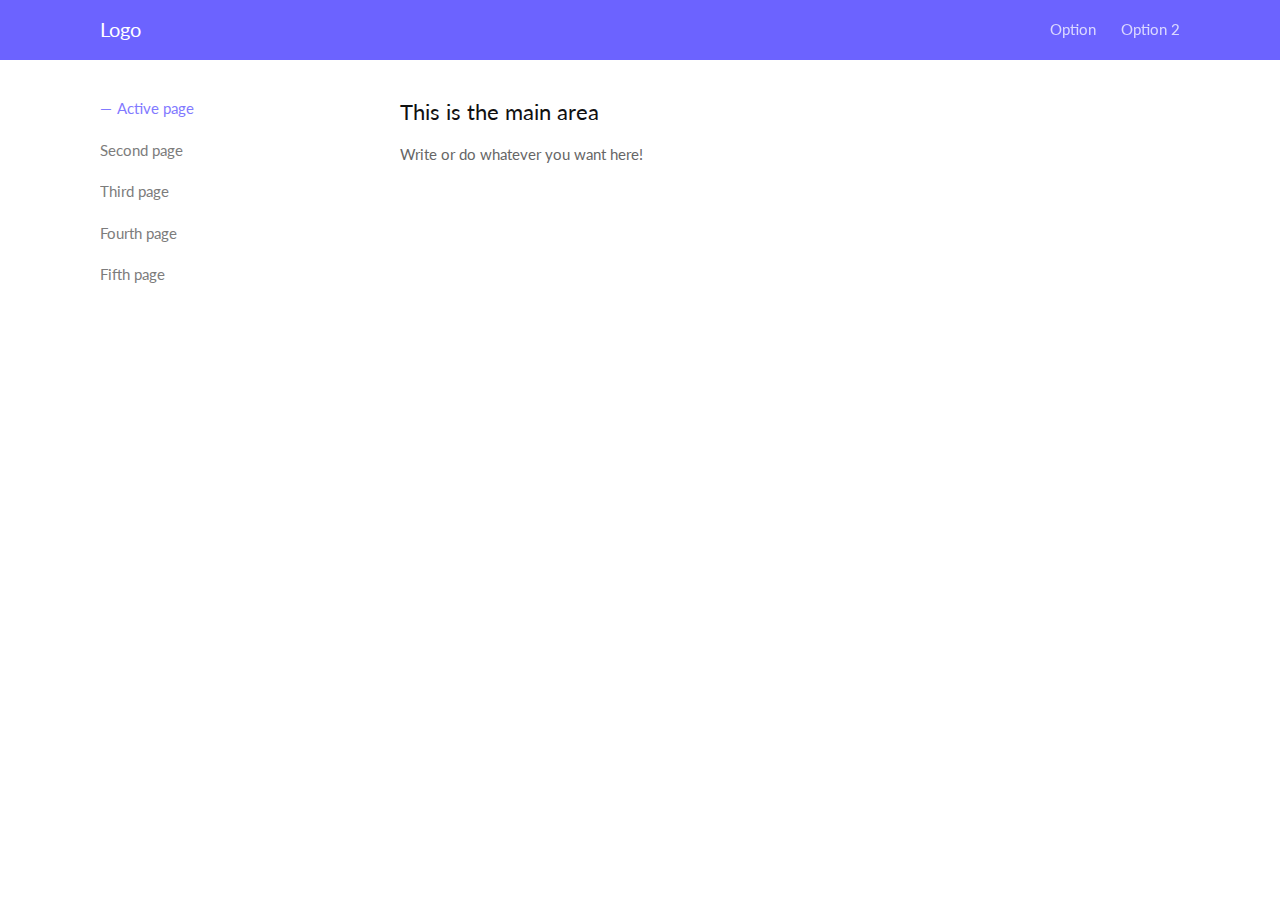
==== dashboard.html @ 5c636f8e "创建" ====
<!DOCTYPE html>
<html lang='en'>
<head>
	<meta class="utf-8">
	<meta name="viewport" content="width=device-width, initial-scale=1, maximum-scale=1">
	<title>Dashboard | Evie by unDraw</title>
	<link rel='stylesheet' href='css/style.min.css' />
</head>
<body>
	<!-- navbar -->
	<div class="navbar">
		<nav class="nav__mobile"></nav>
		<div class="container">
			<div class="navbar__inner">
				<a href="#" class="navbar__logo">Logo</a>
				<nav class="navbar__menu">
					<ul>
						<li><a href="#">Option</a></li>
						<li><a href="#">Option 2</a></li>
					</ul>
				</nav>
				<div class="navbar__menu-mob"><a href="" id='toggle'><svg role="img" xmlns="http://www.w3.org/2000/svg" viewBox="0 0 448 512"><path fill="currentColor" d="M16 132h416c8.837 0 16-7.163 16-16V76c0-8.837-7.163-16-16-16H16C7.163 60 0 67.163 0 76v40c0 8.837 7.163 16 16 16zm0 160h416c8.837 0 16-7.163 16-16v-40c0-8.837-7.163-16-16-16H16c-8.837 0-16 7.163-16 16v40c0 8.837 7.163 16 16 16zm0 160h416c8.837 0 16-7.163 16-16v-40c0-8.837-7.163-16-16-16H16c-8.837 0-16 7.163-16 16v40c0 8.837 7.163 16 16 16z" class=""></path></svg></a></div>
			</div>
		</div>
	</div>
	<!-- Page content -->
	<div class="app">
		<div class="container">
			<div class="app__inner">
				<div class="app__menu">
					<ul class="vMenu">
						<li><a href="#" class="vMenu--active">Active page</a></li>
						<li><a href="#">Second page</a></li>
						<li><a href="#">Third page</a></li>
						<li><a href="#">Fourth page</a></li>
						<li><a href="#">Fifth page</a></li>
					</ul>
				</div>
				<div class="app__main">
					<div class="text-container">
						<h3 class="app__main__title">This is the main area</h3>
						<p>Write or do whatever you want here!</p>
					</div>
				</div>
			</div>
		</div>
	</div>

<script src='js/app.min.js'></script>
</body>
</html>
---- css/style.min.css ----
@import url("https://fonts.googleapis.com/css?family=Lato:400");
/*! normalize.css v8.0.0 | MIT License | github.com/necolas/normalize.css */html{line-height:1.15;-webkit-text-size-adjust:100%}body{margin:0}h1{font-size:2em;margin:.67em 0}hr{-webkit-box-sizing:content-box;box-sizing:content-box;height:0;overflow:visible}pre{font-size:1em}a{background-color:transparent}abbr[title]{border-bottom:none;text-decoration:underline;-webkit-text-decoration:underline dotted;text-decoration:underline dotted}b,strong{font-weight:bolder}code,kbd,samp{font-family:monospace,monospace;font-size:1em}small{font-size:80%}sub,sup{font-size:75%;line-height:0;position:relative;vertical-align:baseline}sub{bottom:-.25em}sup{top:-.5em}img{border-style:none}button,input,optgroup,select,textarea{font-family:inherit;font-size:100%;line-height:1.15;margin:0}button,input{overflow:visible}button,select{text-transform:none}[type=button],[type=reset],[type=submit],button{-webkit-appearance:button}[type=button]::-moz-focus-inner,[type=reset]::-moz-focus-inner,[type=submit]::-moz-focus-inner,button::-moz-focus-inner{border-style:none;padding:0}[type=button]:-moz-focusring,[type=reset]:-moz-focusring,[type=submit]:-moz-focusring,button:-moz-focusring{outline:1px dotted ButtonText}fieldset{padding:.35em .75em .625em}legend{-webkit-box-sizing:border-box;box-sizing:border-box;color:inherit;display:table;max-width:100%;padding:0;white-space:normal}progress{vertical-align:baseline}textarea{overflow:auto}[type=checkbox],[type=radio]{-webkit-box-sizing:border-box;box-sizing:border-box;padding:0}[type=number]::-webkit-inner-spin-button,[type=number]::-webkit-outer-spin-button{height:auto}[type=search]{-webkit-appearance:textfield;outline-offset:-2px}[type=search]::-webkit-search-decoration{-webkit-appearance:none}::-webkit-file-upload-button{-webkit-appearance:button;font:inherit}details{display:block}summary{display:list-item}[hidden],template{display:none}html{-webkit-box-sizing:border-box;box-sizing:border-box;background-color:#fff}*,:after,:before{-webkit-box-sizing:inherit;box-sizing:inherit}.invisible{opacity:0;-webkit-transition:.7s;transition:.7s}.fakefield{display:none}.left-align{text-align:left}.center,center-align{text-align:center}.right-align{text-align:right}.stress{color:#111}img,svg{max-width:100%}.container{width:88%;max-width:1080px;margin:0 auto;position:relative}.row{display:block;width:100%;clear:both}.half{width:50%;overflow:auto;float:left}.text-container{max-width:640px}.text-container--center{margin-left:auto;margin-right:auto}.margin-right{margin-right:8pt}html{font-family:Lato,sans-serif;font-size:15px;color:#666;line-height:1.7;font-weight:400;-webkit-font-smoothing:antialiased;-moz-osx-font-smoothing:grayscale;text-rendering:optimizeLegibility;-moz-font-feature-settings:"liga" on}p{margin-bottom:1.3em}h1,h2,h3,h4{line-height:1.35;color:#111}h1,h2,h3,h4,h5,h6{margin:1.414em 0 .5em;font-weight:400}h5,h6{line-height:1.4;color:#666}h1{margin-top:0;font-size:2.074em}h2{font-size:1.728em}h3{font-size:1.44em}h4{font-size:1.2em}h6,small{font-size:.833em;margin:.25em 0}pre{font-family:monospace,monospace;font-size:.85rem;color:#111;width:-webkit-min-content;width:-moz-min-content;width:min-content;background:#f7f7f7;word-break:break-all;word-wrap:break-word;white-space:pre;padding:8pt 16pt;width:100%;overflow:auto;border:1px solid #eee}a{outline:0;text-decoration:none;-webkit-transition:.7s;transition:.7s;color:inherit}.link{color:#6c63ff;text-decoration:underline}@media (min-width:992px){.link:hover{color:#463aff}}.button,button{display:inline-block;padding:6pt 20pt;line-height:1.7;border:1px solid #6c63ff;color:#6c63ff;font-weight:400;-webkit-transition:.7s;white-space:nowrap;cursor:pointer;background-color:transparent;border-radius:30px;margin-bottom:1.3em;transition:.7s;text-align:center;text-decoration:none}.button:focus,.button:hover,button:focus,button:hover{outline:0}@media (min-width:992px){.button:hover,button:hover{border-color:#463aff;color:#463aff}}.button__primary{background-color:#6c63ff;border-color:#6c63ff;color:#fff}@media (min-width:992px){.button__primary:hover{background-color:#463aff;border-color:#463aff;color:#fff}}.button__accent{background-color:#06d19c;border-color:#06d19c;color:#fff}@media (min-width:992px){.button__accent:hover{background-color:#05bd8d;border-color:#05bd8d;color:#fff}}.button__delete{background-color:tomato;border-color:tomato;color:#fff}@media (min-width:992px){.button__delete:hover{background-color:#ff5233;border-color:#ff5233;color:#fff}}.button:disabled{opacity:.25;cursor:default;pointer-events:none}.button--fixed{width:160px}.button--fixed2{width:220px}form{margin-bottom:1.5em}form .double{-js-display:flex;display:-webkit-box;display:-ms-flexbox;display:flex;-webkit-box-pack:justify;-ms-flex-pack:justify;justify-content:space-between}form .double .half{max-width:48%}.form{margin-left:auto;margin-right:auto}label{margin-bottom:2pt;display:block;text-align:left;color:#666;font-size:.9em;padding-left:10pt}input[type=email],input[type=number],input[type=password],input[type=search],input[type=tel],input[type=text],input[type=url]{-webkit-appearance:none;-moz-appearance:none;appearance:none;border:1px solid #eee;width:100%;-webkit-transition:.7s;transition:.7s;color:#111;font-family:Lato,sans-serif;font-weight:400;padding:10pt 20pt;border-radius:30px;background-color:#f7f7f7;margin-bottom:1.4em;display:block}input[type=email]:focus,input[type=number]:focus,input[type=password]:focus,input[type=search]:focus,input[type=tel]:focus,input[type=text]:focus,input[type=url]:focus{border-color:rgba(108,99,255,.5);outline:0;background-color:#fff}textarea{-webkit-appearance:none;-moz-appearance:none;appearance:none;border:1px solid #eee;width:100%;-webkit-transition:.7s;transition:.7s;color:#111;font-family:Lato,sans-serif;font-weight:400;padding:12pt 24pt;border-radius:30px;background-color:#f7f7f7;margin-bottom:1.4em;display:block;resize:none;min-height:8em;outline:0}textarea:focus{border-color:rgba(108,99,255,.5);outline:0;background-color:#fff}select{border:1px solid #eee;width:100%;-webkit-transition:.7s;transition:.7s;color:#111;font-family:Lato,sans-serif;font-weight:400;padding:10pt 20pt;margin-bottom:1.4em;display:block;border-radius:30px;background-color:#f7f7f7;outline:0;-webkit-appearance:none;-moz-appearance:none;background-image:url('data:image/svg+xml;utf8,<svg aria-hidden="true" data-prefix="fas" data-icon="caret-down" role="img" xmlns="http://www.w3.org/2000/svg" viewBox="0 0 320 512" class="svg-inline--fa fa-caret-down fa-w-10 fa-3x"><path fill="currentColor" d="M31.3 192h257.3c17.8 0 26.7 21.5 14.1 34.1L174.1 354.8c-7.8 7.8-20.5 7.8-28.3 0L17.2 226.1C4.6 213.5 13.5 192 31.3 192z" class=""></path></svg>');background-repeat:no-repeat;background-position:95%;background-size:.8em}select::-ms-expand{display:none}::-webkit-input-placeholder{font-size:.9em;opacity:.65;color:#666}:-moz-placeholder,::-moz-placeholder{font-size:.9em;opacity:.65;color:#666}:-ms-input-placeholder{font-size:.9em;opacity:.65;color:#666}[type=radio]:checked,[type=radio]:not(:checked){position:absolute;left:-9999px;visibility:hidden;-webkit-transition:.28s ease;transition:.28s ease}[type=radio]:checked+label,[type=radio]:not(:checked)+label{position:relative;padding-left:2em;cursor:pointer;display:inline-block;height:1.7em;line-height:1.7em;-webkit-transition:.28s ease;transition:.28s ease;-webkit-user-select:none;-moz-user-select:none;-ms-user-select:none;user-select:none}[type=radio]+label:after,[type=radio]+label:before{content:"";position:absolute;left:0;top:0;margin:3px;width:1.2em;height:1.2em;z-index:0;-webkit-transition:.28s ease;transition:.28s ease}[type=radio]:not(:checked)+label:after,[type=radio]:not(:checked)+label:before{-webkit-transition:.28s ease;transition:.28s ease;border-radius:50%;border:1px solid #666}[type=radio]:not(:checked)+label:after{z-index:-1;-webkit-transform:scale(0);-ms-transform:scale(0);transform:scale(0)}[type=radio]:checked+label:before{border-radius:50%;border:1px solid transparent}[type=radio]:checked+label:after{border-radius:50%;border:1px solid #6c63ff;background-color:#6c63ff;z-index:0;-webkit-transform:scale(1.02);-ms-transform:scale(1.02);transform:scale(1.02)}[type=radio]:disabled:checked+label:before,[type=radio]:disabled:not(:checked)+label:before{background-color:transparent;border-color:#eee;cursor:default}[type=radio]:disabled+label{color:#eee;cursor:default}[type=radio]:disabled:not(:checked)+label:before{border-color:#eee}[type=radio]:disabled:checked+label:after{background-color:#eee;border-color:#666}[type=checkbox]:checked,[type=checkbox]:not(:checked){position:absolute;left:-9999px;visibility:hidden}[type=checkbox]+label{position:relative;padding-left:2em;cursor:pointer;display:inline-block;height:25px;line-height:25px;font-size:.9em;-webkit-user-select:none;-moz-user-select:none;-khtml-user-select:none;-ms-user-select:none}[type=checkbox]+label:before{content:"";position:absolute;top:0;left:3px;width:15px;height:15px;z-index:0;border:1px solid #666;border-radius:1px;margin-top:4px;-webkit-transition:.2s;transition:.2s}[type=checkbox]:not(:checked):disabled+label:before{border:none;background-color:#eee}[type=checkbox]:checked+label:before{top:-2px;left:-2px;width:10px;height:18px;border-top:2px solid transparent;border-left:2px solid transparent;border-right:2px solid #06d19c;border-bottom:2px solid #06d19c;-webkit-transform:rotate(40deg);-ms-transform:rotate(40deg);transform:rotate(40deg);-webkit-backface-visibility:hidden;backface-visibility:hidden;-webkit-transform-origin:100% 100%;-ms-transform-origin:100% 100%;transform-origin:100% 100%}[type=checkbox]:checked:disabled+label:before{border-right:2px solid #eee;border-bottom:2px solid #eee}.landing__section{padding:24pt 0}.landing__section:nth-child(odd){background-color:#f7f7f7;border-top:1px solid #eee;border-bottom:1px solid #eee}.navbar{position:fixed;z-index:100;width:100%;background-color:#6c63ff;-webkit-transition:.7s;transition:.7s}.navbar--nofixed{position:relative;z-index:3}.navbar__inner{-js-display:flex;display:-webkit-box;display:-ms-flexbox;display:flex;-webkit-box-align:center;-ms-flex-align:center;align-items:center;-webkit-box-pack:justify;-ms-flex-pack:justify;justify-content:space-between;height:60px;color:#fff;-webkit-transition:.7s;transition:.7s}.navbar__logo{font-size:1.325rem;-webkit-transition:0;transition:0;color:#fff;text-decoration:none}.navbar__menu{display:none}.navbar__menu--noMob{display:block}@media (min-width:992px){.navbar__menu{display:block}}.navbar__menu li{margin-left:4pt;-webkit-backface-visibility:hidden;backface-visibility:hidden;display:inline-block}@media (min-width:992px){.navbar__menu li{margin-left:16pt}}.navbar__menu a{color:#fff}@media (min-width:992px){.navbar__menu a{opacity:.75}.navbar__menu a:hover{opacity:1}.navbar__menu a:after{display:block;content:"";border-bottom:1px solid #fff;-webkit-transform:scaleX(0);-ms-transform:scaleX(0);transform:scaleX(0);-webkit-transition:-webkit-transform .25s ease-in-out;transition:-webkit-transform .25s ease-in-out;transition:transform .25s ease-in-out;transition:transform .25s ease-in-out,-webkit-transform .25s ease-in-out}.navbar__menu a:hover:after{-webkit-transform:scaleX(1);-ms-transform:scaleX(1);transform:scaleX(1)}}.navbar__menu-mob{display:block}.navbar__menu-mob--noMob{display:none}@media (min-width:992px){.navbar__menu-mob{display:none}}.navbar--extended{background-color:transparent}.navbar--extended .navbar__inner{height:60px;color:#fff}

/*! responsive-nav.js 1.0.39 by @viljamis */.nav__mobile ul{margin:0;padding:0;width:100%;display:block;list-style:none;background-color:#333c44;color:#fff}.nav__mobile li{width:60%;margin-left:auto;margin-right:auto;padding:1em 0;display:block;border-bottom:1px solid hsla(0,0%,100%,.1)}.nav__mobile li:last-child{border-bottom:none}.js .nav__mobile{clip:rect(0 0 0 0);max-height:0;position:absolute;display:block;overflow:hidden;zoom:1}.nav__mobile.opened{max-height:9999px}.nav-toggle{-webkit-tap-highlight-color:transparent;-webkit-touch-callout:none;-webkit-user-select:none;-moz-user-select:none;-ms-user-select:none;-o-user-select:none;user-select:none}@media (min-width:992px){.js .nav__mobile{position:relative}.js .nav__mobile.closed{max-height:none}.nav-toggle{display:none}}#toggle svg{height:1.2em;width:1.2em;vertical-align:middle}.hero{position:relative;width:100%;background-image:url(../images/evie_default_bg.jpeg);-webkit-box-shadow:0 4px 11px rgba(124,146,169,.5);box-shadow:0 4px 11px rgba(124,146,169,.5);background-size:cover;background-position:50%;background-repeat:no-repeat;color:#fff}.hero__inner{position:relative;z-index:3}.hero__overlay{position:absolute;height:100%;width:100%;opacity:.96;z-index:1;background-color:#6c63ff}.hero__overlay--gradient{background:-webkit-gradient(linear,left top,right top,from(#6c63ff),to(#4641ff));background:linear-gradient(90deg,#6c63ff,#4641ff)}.hero__overlay--gradientVertical{background:-webkit-gradient(linear,left top,left bottom,from(#6c63ff),to(#4641ff));background:linear-gradient(180deg,#6c63ff,#4641ff)}.hero__mask{position:absolute;height:100%;width:100%;background-image:url('data:image/svg+xml;utf8,<svg xmlns="http://www.w3.org/2000/svg" xmlns:xlink="http://www.w3.org/1999/xlink" width="1920" height="1080" viewBox="0 0 1920 1080"><defs><linearGradient id="06714b97-aec8-4b7e-bf3d-1e20f95f612e" y1="809.5" x2="958" y2="809.5" gradientTransform="matrix(1, 0, 0, -1, 0, 1082)" gradientUnits="userSpaceOnUse"><stop offset="0" stop-color="#fff" stop-opacity="0"/><stop offset="1" stop-color="#fff" stop-opacity="0.05"/></linearGradient></defs><title>hero</title><rect id="0567095b-2cf7-4407-b8ab-ec2abe52d830" data-name="&lt;Path&gt;" y="545" width="1920" height="535" fill="#fff" opacity="0.05" style="isolation:isolate"/><polygon id="82ca9a61-a0a1-49cc-9805-a3533c693bad" data-name="&lt;Path&gt;" points="958 545 0 545 0 0 770.96 0 958 545" fill="url(#06714b97-aec8-4b7e-bf3d-1e20f95f612e)"/></svg>');background-size:cover;background-position:50%;background-repeat:no-repeat;opacity:.66;z-index:2}.hero__content{-js-display:flex;display:-webkit-box;display:-ms-flexbox;display:flex;-webkit-box-align:center;-ms-flex-align:center;align-items:center;-webkit-box-pack:center;-ms-flex-pack:center;justify-content:center;min-height:calc(100vh - 50px);padding:92px 0;overflow:auto}.hero__content__inner{width:100%;max-width:600px;text-align:center}.hero__title{color:inherit;margin-bottom:1.25em}.hero__text{opacity:.85;line-height:1.7;text-align:left;font-size:1.1em}.hero .button{margin:12pt 8pt}.hero__button{color:#fff;border-color:#fff}@media (min-width:992px){.hero__button:hover{color:#e3e3e3;border-color:#e3e3e3}}.hero__sub{-js-display:flex;display:-webkit-box;display:-ms-flexbox;display:flex;-webkit-box-pack:center;-ms-flex-pack:center;justify-content:center;-webkit-box-align:center;-ms-flex-align:center;align-items:center;height:50px}.hero__sub__down{width:1rem;height:1rem;color:#666;-webkit-transition:.7s;transition:.7s;cursor:pointer}@media (min-width:992px){.hero__sub__down:hover{color:#6c63ff}}#scrollToNext{-webkit-transition:.7s;transition:.7s}.hero--full .hero__content{min-height:100vh}.hero--full+.hero__sub{display:none}.steps{text-align:center;padding:16pt 0}@media (min-width:992px){.steps__inner{-js-display:flex;display:-webkit-box;display:-ms-flexbox;display:flex;-ms-flex-pack:distribute;justify-content:space-around}}.step{padding:16pt 0;text-align:center;width:100%;border-top:1px solid #eee;overflow:auto}.step:first-child{border-top:none}@media (min-width:992px){.step{border-top:none;width:auto}}.step__media{margin:16pt 0}@media (min-width:992px){.step__media{margin:32pt 0}}.step__image{max-height:100px;max-width:222px;margin-top:8pt;-webkit-user-drag:none;-khtml-user-drag:none;-moz-user-drag:none;-o-user-drag:none;user-drag:none}@media (min-width:600px){.step__image{max-width:none}}.step__text{max-width:36ch;text-align:left;margin-left:auto;margin-right:auto}.expanded{padding:72pt 0}.expanded__inner{-js-display:flex;display:-webkit-box;display:-ms-flexbox;display:flex;-webkit-box-pack:justify;-ms-flex-pack:justify;justify-content:space-between;-webkit-box-align:center;-ms-flex-align:center;align-items:center;-webkit-box-orient:vertical;-webkit-box-direction:normal;-ms-flex-direction:column;flex-direction:column}@media (min-width:992px){.expanded__inner{-webkit-box-orient:horizontal;-webkit-box-direction:normal;-ms-flex-direction:row;flex-direction:row}}.expanded__media{-webkit-box-ordinal-group:2;-ms-flex-order:1;order:1;text-align:center}@media (min-width:992px){.expanded__media{width:50%;-ms-flex-negative:0;flex-shrink:0;-webkit-box-ordinal-group:unset;-ms-flex-order:unset;order:unset}}.expanded__content{-webkit-box-ordinal-group:3;-ms-flex-order:2;order:2}@media (min-width:992px){.expanded__content{padding:0 16pt;width:50%;-ms-flex-negative:0;flex-shrink:0;-webkit-box-ordinal-group:unset;-ms-flex-order:unset;order:unset}}.expanded:nth-child(2n) .expanded__media{-webkit-box-ordinal-group:2;-ms-flex-order:1;order:1}@media (min-width:992px){.expanded:nth-child(2n) .expanded__media{-webkit-box-ordinal-group:2;-ms-flex-order:1;order:1}}.expanded__image{width:90%;max-width:220px;padding:16pt 0}@media (min-width:992px){.expanded__image{max-width:280px}}.expanded__title{max-width:550px}.expanded__text{max-width:60ch}.cta{background:-webkit-gradient(linear,left top,right top,from(#6c63ff),to(#4641ff));background:linear-gradient(90deg,#6c63ff,#4641ff);color:#fff;padding:48pt 0;text-align:center}.cta--reverse{background:-webkit-gradient(linear,right top,left top,from(#6c63ff),to(#4641ff));background:linear-gradient(270deg,#6c63ff,#4641ff)}.cta--plain{background:#6c63ff}.cta--secondary{background:#4641ff}.cta__title{color:inherit}.cta__sub{opacity:.85;max-width:58ch;margin:16pt auto 24pt}.cta__sub--center{text-align:center}.footer{background-color:#fff;padding:36pt 0}.footer__inner{-js-display:flex;display:-webkit-box;display:-ms-flexbox;display:flex;-webkit-box-pack:justify;-ms-flex-pack:justify;justify-content:space-between;-webkit-box-orient:vertical;-webkit-box-direction:normal;-ms-flex-direction:column;flex-direction:column}@media (min-width:600px){.footer__inner{-webkit-box-orient:horizontal;-webkit-box-direction:normal;-ms-flex-direction:row;flex-direction:row}}.footer__textLogo{-ms-flex-negative:0;flex-shrink:0;padding-right:16pt;display:block;cursor:pointer;color:#6c63ff;font-size:1.225rem;min-width:33%;margin-bottom:1.5rem}@media (min-width:600px){.footer__textLogo{margin-bottom:0}}@media (min-width:992px){.footer__textLogo{min-width:25%;font-size:1.325rem}}.footer__data{-js-display:flex;display:-webkit-box;display:-ms-flexbox;display:flex;-webkit-box-flex:1;-ms-flex-positive:1;flex-grow:1;-webkit-box-pack:justify;-ms-flex-pack:justify;justify-content:space-between;padding-top:.25rem;-ms-flex-wrap:wrap;flex-wrap:wrap;-webkit-box-orient:vertical;-webkit-box-direction:normal;-ms-flex-direction:column;flex-direction:column;font-size:.9rem}@media (min-width:992px){.footer__data{-ms-flex-wrap:nowrap;flex-wrap:nowrap;-webkit-box-orient:horizontal;-webkit-box-direction:normal;-ms-flex-direction:row;flex-direction:row}}.footer__data__item{padding-bottom:.5rem;display:inline-block;margin-bottom:8pt}.footer__link{color:#6c63ff;border-bottom:1px dotted #6c63ff;padding-bottom:1pt;-webkit-transition:.7s;transition:.7s}@media (min-width:992px){.footer__link:hover{color:#fafafa;border-color:#fafafa}}.footer__row{margin-bottom:8pt}.footer--dark{background-color:#333c44}.footer--dark .footer__textLogo{color:#fff}.footer--dark .footer__inner{color:#d9d9d9}.footer--dark .footer__link{color:#d9d9d9;border-color:#d9d9d9}@media (min-width:992px){.footer--dark .footer__link:hover{color:#fff;border-color:#fff}}.auth{padding-top:102.66667px}.auth__inner{min-height:calc(100vh - 188px);-js-display:flex;display:-webkit-box;display:-ms-flexbox;display:flex;-webkit-box-align:center;-ms-flex-align:center;align-items:center;-webkit-box-orient:vertical;-webkit-box-direction:normal;-ms-flex-direction:column;flex-direction:column;-webkit-box-pack:center;-ms-flex-pack:center;justify-content:center}@media (min-width:992px){.auth__inner{-webkit-box-orient:horizontal;-webkit-box-direction:normal;-ms-flex-direction:row;flex-direction:row}}@media (min-width:992px){.auth__media{width:50%;-ms-flex-negative:0;flex-shrink:0}}.auth__media img,.auth__media svg{max-height:150px;max-width:90%;-webkit-user-drag:none;-khtml-user-drag:none;-moz-user-drag:none;-o-user-drag:none;user-drag:none;-webkit-touch-callout:none;-webkit-user-select:none;-moz-user-select:none;-ms-user-select:none;user-select:none}@media (min-width:600px){.auth__media img,.auth__media svg{max-height:300px}}@media (min-width:992px){.auth__media img,.auth__media svg{max-height:400px}}.auth__auth{text-align:center}@media (min-width:992px){.auth__auth{width:50%;-ms-flex-negative:0;flex-shrink:0}}.auth__title{font-size:1.728em}.page__header{position:relative;color:#fff;-webkit-box-shadow:0 4px 11px rgba(124,146,169,.5);box-shadow:0 4px 11px rgba(124,146,169,.5);width:100%}.page__header__inner{padding:66px 0 0;position:relative;z-index:3}.page__header__content{-js-display:flex;display:-webkit-box;display:-ms-flexbox;display:flex;-webkit-box-align:center;-ms-flex-align:center;align-items:center;-webkit-box-pack:center;-ms-flex-pack:center;justify-content:center;padding:32pt 0;overflow:auto}.page__header__content__inner{width:100%;max-width:66ch;text-align:center}.page__header__title{color:inherit;margin-bottom:1.25em}.page__header__text{opacity:.85;line-height:1.7;text-align:left}.page{padding:24pt 0}@media (min-width:992px){.page__inner{-js-display:flex;display:-webkit-box;display:-ms-flexbox;display:flex}}.page__menu{width:100%;position:relative}@media (min-width:992px){.page__menu{display:block;width:300px;-ms-flex-negative:0;flex-shrink:0}}.page__main{-webkit-box-flex:1;-ms-flex-positive:1;flex-grow:1}.page__main__title{margin-top:.75em}.page__image{max-width:100%}.app__header{position:relative;color:#fff;-webkit-box-shadow:0 4px 11px rgba(124,146,169,.5);box-shadow:0 4px 11px rgba(124,146,169,.5);width:100%}.app__header__inner{padding:66px 0 0;position:relative;z-index:3}.app__header__content{-js-display:flex;display:-webkit-box;display:-ms-flexbox;display:flex;-webkit-box-align:center;-ms-flex-align:center;align-items:center;-webkit-box-pack:center;-ms-flex-pack:center;justify-content:center;padding:32pt 0;overflow:auto}.app__header__content__inner{width:100%;max-width:66ch;text-align:center}.app__header__title{color:inherit;margin-bottom:1.25em}.app__header__text{opacity:.85;line-height:1.7;text-align:left}.app{padding:81.33333px 0}@media (min-width:992px){.app__inner{-js-display:flex;display:-webkit-box;display:-ms-flexbox;display:flex}}.app__menu{width:100%;position:relative}@media (min-width:992px){.app__menu{display:block;width:300px;-ms-flex-negative:0;flex-shrink:0}}.app__main{-webkit-box-flex:1;-ms-flex-positive:1;flex-grow:1}.app__main__title{margin-top:.75em}.app__image,.vMenu{max-width:100%}.vMenu{padding:0;list-style-type:none;-js-display:flex;display:-webkit-box;display:-ms-flexbox;display:flex;-ms-flex-wrap:wrap;flex-wrap:wrap;-webkit-box-pack:justify;-ms-flex-pack:justify;justify-content:space-between;border-bottom:1px solid #eee}@media (min-width:992px){.vMenu{display:inline-block;border-bottom:none}}.vMenu li{display:inline-block;margin-bottom:1em;width:48%;padding-left:16pt}@media (min-width:992px){.vMenu li{padding-left:0;display:block;width:auto}}.vMenu a{display:block}@media (min-width:992px){.vMenu a{display:inline-block;opacity:.85}.vMenu a:hover{opacity:1;color:#6c63ff}.vMenu a:after{display:block;content:"";border-bottom:1px solid #6c63ff;-webkit-transform:scaleX(0);-ms-transform:scaleX(0);transform:scaleX(0);-webkit-transition:-webkit-transform .25s ease-in-out;transition:-webkit-transform .25s ease-in-out;transition:transform .25s ease-in-out;transition:transform .25s ease-in-out,-webkit-transform .25s ease-in-out}.vMenu a:hover:after{-webkit-transform:scaleX(1);-ms-transform:scaleX(1);transform:scaleX(1)}}.vMenu>ul{margin-top:-.65em;padding-left:1.5em;margin-bottom:.75em}.vMenu>ul li{opacity:.85;font-size:.95em;margin-bottom:.25em}.vMenu>ul li:before{content:"-";margin-right:.5em}.vMenu--active{color:#6c63ff}.vMenu--active:before{content:"\2014";margin-right:.333em}@media (min-width:992px){.vMenu--active{opacity:1;color:#6c63ff}.vMenu--active:after{display:block;content:"";border-bottom:1px solid #6c63ff;-webkit-transform:none;-ms-transform:none;transform:none;-webkit-transition:none;transition:none}}
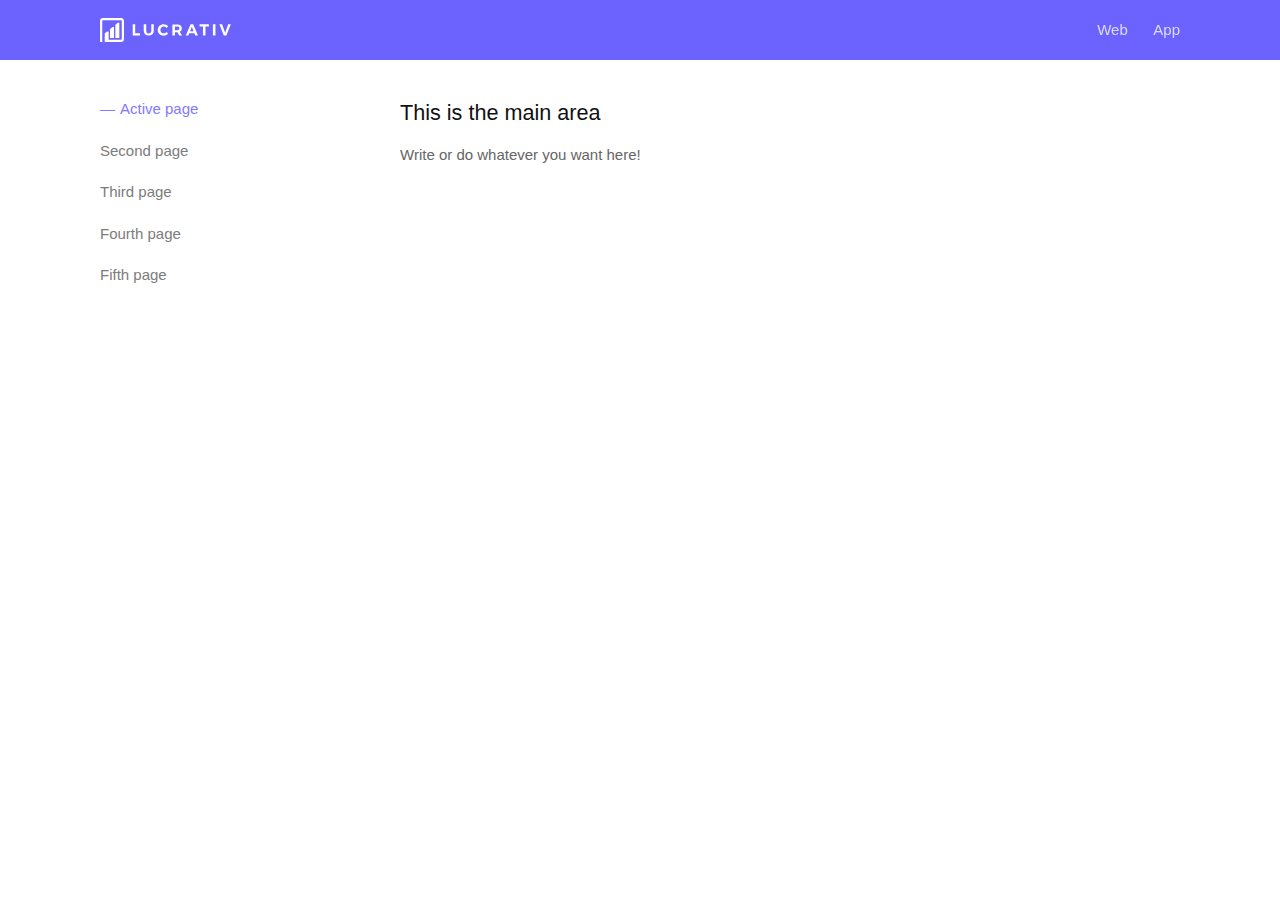
==== commit fec901c5: "优化" ====
--- a/dashboard.html
+++ b/dashboard.html
@@ -12,11 +12,13 @@
 		<nav class="nav__mobile"></nav>
 		<div class="container">
 			<div class="navbar__inner">
-				<a href="#" class="navbar__logo">Logo</a>
+				<a href="#" class="navbar__logo">
+					<img src="images/logo.svg">
+				</a>
 				<nav class="navbar__menu">
 					<ul>
-						<li><a href="#">Option</a></li>
-						<li><a href="#">Option 2</a></li>
+						<li><a href="#">Web</a></li>
+						<li><a href="#">App</a></li>
 					</ul>
 				</nav>
 				<div class="navbar__menu-mob"><a href="" id='toggle'><svg role="img" xmlns="http://www.w3.org/2000/svg" viewBox="0 0 448 512"><path fill="currentColor" d="M16 132h416c8.837 0 16-7.163 16-16V76c0-8.837-7.163-16-16-16H16C7.163 60 0 67.163 0 76v40c0 8.837 7.163 16 16 16zm0 160h416c8.837 0 16-7.163 16-16v-40c0-8.837-7.163-16-16-16H16c-8.837 0-16 7.163-16 16v40c0 8.837 7.163 16 16 16zm0 160h416c8.837 0 16-7.163 16-16v-40c0-8.837-7.163-16-16-16H16c-8.837 0-16 7.163-16 16v40c0 8.837 7.163 16 16 16z" class=""></path></svg></a></div>
--- a/css/style.min.css
+++ b/css/style.min.css
@@ -1,3 +1,4 @@
+@import "basic.css";
 @import url("https://fonts.googleapis.com/css?family=Lato:400");
 /*! normalize.css v8.0.0 | MIT License | github.com/necolas/normalize.css */html{line-height:1.15;-webkit-text-size-adjust:100%}body{margin:0}h1{font-size:2em;margin:.67em 0}hr{-webkit-box-sizing:content-box;box-sizing:content-box;height:0;overflow:visible}pre{font-size:1em}a{background-color:transparent}abbr[title]{border-bottom:none;text-decoration:underline;-webkit-text-decoration:underline dotted;text-decoration:underline dotted}b,strong{font-weight:bolder}code,kbd,samp{font-family:monospace,monospace;font-size:1em}small{font-size:80%}sub,sup{font-size:75%;line-height:0;position:relative;vertical-align:baseline}sub{bottom:-.25em}sup{top:-.5em}img{border-style:none}button,input,optgroup,select,textarea{font-family:inherit;font-size:100%;line-height:1.15;margin:0}button,input{overflow:visible}button,select{text-transform:none}[type=button],[type=reset],[type=submit],button{-webkit-appearance:button}[type=button]::-moz-focus-inner,[type=reset]::-moz-focus-inner,[type=submit]::-moz-focus-inner,button::-moz-focus-inner{border-style:none;padding:0}[type=button]:-moz-focusring,[type=reset]:-moz-focusring,[type=submit]:-moz-focusring,button:-moz-focusring{outline:1px dotted ButtonText}fieldset{padding:.35em .75em .625em}legend{-webkit-box-sizing:border-box;box-sizing:border-box;color:inherit;display:table;max-width:100%;padding:0;white-space:normal}progress{vertical-align:baseline}textarea{overflow:auto}[type=checkbox],[type=radio]{-webkit-box-sizing:border-box;box-sizing:border-box;padding:0}[type=number]::-webkit-inner-spin-button,[type=number]::-webkit-outer-spin-button{height:auto}[type=search]{-webkit-appearance:textfield;outline-offset:-2px}[type=search]::-webkit-search-decoration{-webkit-appearance:none}::-webkit-file-upload-button{-webkit-appearance:button;font:inherit}details{display:block}summary{display:list-item}[hidden],template{display:none}html{-webkit-box-sizing:border-box;box-sizing:border-box;background-color:#fff}*,:after,:before{-webkit-box-sizing:inherit;box-sizing:inherit}.invisible{opacity:0;-webkit-transition:.7s;transition:.7s}.fakefield{display:none}.left-align{text-align:left}.center,center-align{text-align:center}.right-align{text-align:right}.stress{color:#111}img,svg{max-width:100%}.container{width:88%;max-width:1080px;margin:0 auto;position:relative}.row{display:block;width:100%;clear:both}.half{width:50%;overflow:auto;float:left}.text-container{max-width:640px}.text-container--center{margin-left:auto;margin-right:auto}.margin-right{margin-right:8pt}html{font-family:Lato,sans-serif;font-size:15px;color:#666;line-height:1.7;font-weight:400;-webkit-font-smoothing:antialiased;-moz-osx-font-smoothing:grayscale;text-rendering:optimizeLegibility;-moz-font-feature-settings:"liga" on}p{margin-bottom:1.3em}h1,h2,h3,h4{line-height:1.35;color:#111}h1,h2,h3,h4,h5,h6{margin:1.414em 0 .5em;font-weight:400}h5,h6{line-height:1.4;color:#666}h1{margin-top:0;font-size:2.074em}h2{font-size:1.728em}h3{font-size:1.44em}h4{font-size:1.2em}h6,small{font-size:.833em;margin:.25em 0}pre{font-family:monospace,monospace;font-size:.85rem;color:#111;width:-webkit-min-content;width:-moz-min-content;width:min-content;background:#f7f7f7;word-break:break-all;word-wrap:break-word;white-space:pre;padding:8pt 16pt;width:100%;overflow:auto;border:1px solid #eee}a{outline:0;text-decoration:none;-webkit-transition:.7s;transition:.7s;color:inherit}.link{color:#6c63ff;text-decoration:underline}@media (min-width:992px){.link:hover{color:#463aff}}.button,button{display:inline-block;padding:6pt 20pt;line-height:1.7;border:1px solid #6c63ff;color:#6c63ff;font-weight:400;-webkit-transition:.7s;white-space:nowrap;cursor:pointer;background-color:transparent;border-radius:30px;margin-bottom:1.3em;transition:.7s;text-align:center;text-decoration:none}.button:focus,.button:hover,button:focus,button:hover{outline:0}@media (min-width:992px){.button:hover,button:hover{border-color:#463aff;color:#463aff}}.button__primary{background-color:#6c63ff;border-color:#6c63ff;color:#fff}@media (min-width:992px){.button__primary:hover{background-color:#463aff;border-color:#463aff;color:#fff}}.button__accent{background-color:#06d19c;border-color:#06d19c;color:#fff}@media (min-width:992px){.button__accent:hover{background-color:#05bd8d;border-color:#05bd8d;color:#fff}}.button__delete{background-color:tomato;border-color:tomato;color:#fff}@media (min-width:992px){.button__delete:hover{background-color:#ff5233;border-color:#ff5233;color:#fff}}.button:disabled{opacity:.25;cursor:default;pointer-events:none}.button--fixed{width:160px}.button--fixed2{width:220px}form{margin-bottom:1.5em}form .double{-js-display:flex;display:-webkit-box;display:-ms-flexbox;display:flex;-webkit-box-pack:justify;-ms-flex-pack:justify;justify-content:space-between}form .double .half{max-width:48%}.form{margin-left:auto;margin-right:auto}label{margin-bottom:2pt;display:block;text-align:left;color:#666;font-size:.9em;padding-left:10pt}input[type=email],input[type=number],input[type=password],input[type=search],input[type=tel],input[type=text],input[type=url]{-webkit-appearance:none;-moz-appearance:none;appearance:none;border:1px solid #eee;width:100%;-webkit-transition:.7s;transition:.7s;color:#111;font-family:Lato,sans-serif;font-weight:400;padding:10pt 20pt;border-radius:30px;background-color:#f7f7f7;margin-bottom:1.4em;display:block}input[type=email]:focus,input[type=number]:focus,input[type=password]:focus,input[type=search]:focus,input[type=tel]:focus,input[type=text]:focus,input[type=url]:focus{border-color:rgba(108,99,255,.5);outline:0;background-color:#fff}textarea{-webkit-appearance:none;-moz-appearance:none;appearance:none;border:1px solid #eee;width:100%;-webkit-transition:.7s;transition:.7s;color:#111;font-family:Lato,sans-serif;font-weight:400;padding:12pt 24pt;border-radius:30px;background-color:#f7f7f7;margin-bottom:1.4em;display:block;resize:none;min-height:8em;outline:0}textarea:focus{border-color:rgba(108,99,255,.5);outline:0;background-color:#fff}select{border:1px solid #eee;width:100%;-webkit-transition:.7s;transition:.7s;color:#111;font-family:Lato,sans-serif;font-weight:400;padding:10pt 20pt;margin-bottom:1.4em;display:block;border-radius:30px;background-color:#f7f7f7;outline:0;-webkit-appearance:none;-moz-appearance:none;background-image:url('data:image/svg+xml;utf8,<svg aria-hidden="true" data-prefix="fas" data-icon="caret-down" role="img" xmlns="http://www.w3.org/2000/svg" viewBox="0 0 320 512" class="svg-inline--fa fa-caret-down fa-w-10 fa-3x"><path fill="currentColor" d="M31.3 192h257.3c17.8 0 26.7 21.5 14.1 34.1L174.1 354.8c-7.8 7.8-20.5 7.8-28.3 0L17.2 226.1C4.6 213.5 13.5 192 31.3 192z" class=""></path></svg>');background-repeat:no-repeat;background-position:95%;background-size:.8em}select::-ms-expand{display:none}::-webkit-input-placeholder{font-size:.9em;opacity:.65;color:#666}:-moz-placeholder,::-moz-placeholder{font-size:.9em;opacity:.65;color:#666}:-ms-input-placeholder{font-size:.9em;opacity:.65;color:#666}[type=radio]:checked,[type=radio]:not(:checked){position:absolute;left:-9999px;visibility:hidden;-webkit-transition:.28s ease;transition:.28s ease}[type=radio]:checked+label,[type=radio]:not(:checked)+label{position:relative;padding-left:2em;cursor:pointer;display:inline-block;height:1.7em;line-height:1.7em;-webkit-transition:.28s ease;transition:.28s ease;-webkit-user-select:none;-moz-user-select:none;-ms-user-select:none;user-select:none}[type=radio]+label:after,[type=radio]+label:before{content:"";position:absolute;left:0;top:0;margin:3px;width:1.2em;height:1.2em;z-index:0;-webkit-transition:.28s ease;transition:.28s ease}[type=radio]:not(:checked)+label:after,[type=radio]:not(:checked)+label:before{-webkit-transition:.28s ease;transition:.28s ease;border-radius:50%;border:1px solid #666}[type=radio]:not(:checked)+label:after{z-index:-1;-webkit-transform:scale(0);-ms-transform:scale(0);transform:scale(0)}[type=radio]:checked+label:before{border-radius:50%;border:1px solid transparent}[type=radio]:checked+label:after{border-radius:50%;border:1px solid #6c63ff;background-color:#6c63ff;z-index:0;-webkit-transform:scale(1.02);-ms-transform:scale(1.02);transform:scale(1.02)}[type=radio]:disabled:checked+label:before,[type=radio]:disabled:not(:checked)+label:before{background-color:transparent;border-color:#eee;cursor:default}[type=radio]:disabled+label{color:#eee;cursor:default}[type=radio]:disabled:not(:checked)+label:before{border-color:#eee}[type=radio]:disabled:checked+label:after{background-color:#eee;border-color:#666}[type=checkbox]:checked,[type=checkbox]:not(:checked){position:absolute;left:-9999px;visibility:hidden}[type=checkbox]+label{position:relative;padding-left:2em;cursor:pointer;display:inline-block;height:25px;line-height:25px;font-size:.9em;-webkit-user-select:none;-moz-user-select:none;-khtml-user-select:none;-ms-user-select:none}[type=checkbox]+label:before{content:"";position:absolute;top:0;left:3px;width:15px;height:15px;z-index:0;border:1px solid #666;border-radius:1px;margin-top:4px;-webkit-transition:.2s;transition:.2s}[type=checkbox]:not(:checked):disabled+label:before{border:none;background-color:#eee}[type=checkbox]:checked+label:before{top:-2px;left:-2px;width:10px;height:18px;border-top:2px solid transparent;border-left:2px solid transparent;border-right:2px solid #06d19c;border-bottom:2px solid #06d19c;-webkit-transform:rotate(40deg);-ms-transform:rotate(40deg);transform:rotate(40deg);-webkit-backface-visibility:hidden;backface-visibility:hidden;-webkit-transform-origin:100% 100%;-ms-transform-origin:100% 100%;transform-origin:100% 100%}[type=checkbox]:checked:disabled+label:before{border-right:2px solid #eee;border-bottom:2px solid #eee}.landing__section{padding:24pt 0}.landing__section:nth-child(odd){background-color:#f7f7f7;border-top:1px solid #eee;border-bottom:1px solid #eee}.navbar{position:fixed;z-index:100;width:100%;background-color:#6c63ff;-webkit-transition:.7s;transition:.7s}.navbar--nofixed{position:relative;z-index:3}.navbar__inner{-js-display:flex;display:-webkit-box;display:-ms-flexbox;display:flex;-webkit-box-align:center;-ms-flex-align:center;align-items:center;-webkit-box-pack:justify;-ms-flex-pack:justify;justify-content:space-between;height:60px;color:#fff;-webkit-transition:.7s;transition:.7s}.navbar__logo{font-size:1.325rem;-webkit-transition:0;transition:0;color:#fff;text-decoration:none}.navbar__menu{display:none}.navbar__menu--noMob{display:block}@media (min-width:992px){.navbar__menu{display:block}}.navbar__menu li{margin-left:4pt;-webkit-backface-visibility:hidden;backface-visibility:hidden;display:inline-block}@media (min-width:992px){.navbar__menu li{margin-left:16pt}}.navbar__menu a{color:#fff}@media (min-width:992px){.navbar__menu a{opacity:.75}.navbar__menu a:hover{opacity:1}.navbar__menu a:after{display:block;content:"";border-bottom:1px solid #fff;-webkit-transform:scaleX(0);-ms-transform:scaleX(0);transform:scaleX(0);-webkit-transition:-webkit-transform .25s ease-in-out;transition:-webkit-transform .25s ease-in-out;transition:transform .25s ease-in-out;transition:transform .25s ease-in-out,-webkit-transform .25s ease-in-out}.navbar__menu a:hover:after{-webkit-transform:scaleX(1);-ms-transform:scaleX(1);transform:scaleX(1)}}.navbar__menu-mob{display:block}.navbar__menu-mob--noMob{display:none}@media (min-width:992px){.navbar__menu-mob{display:none}}.navbar--extended{background-color:transparent}.navbar--extended .navbar__inner{height:60px;color:#fff}
 
